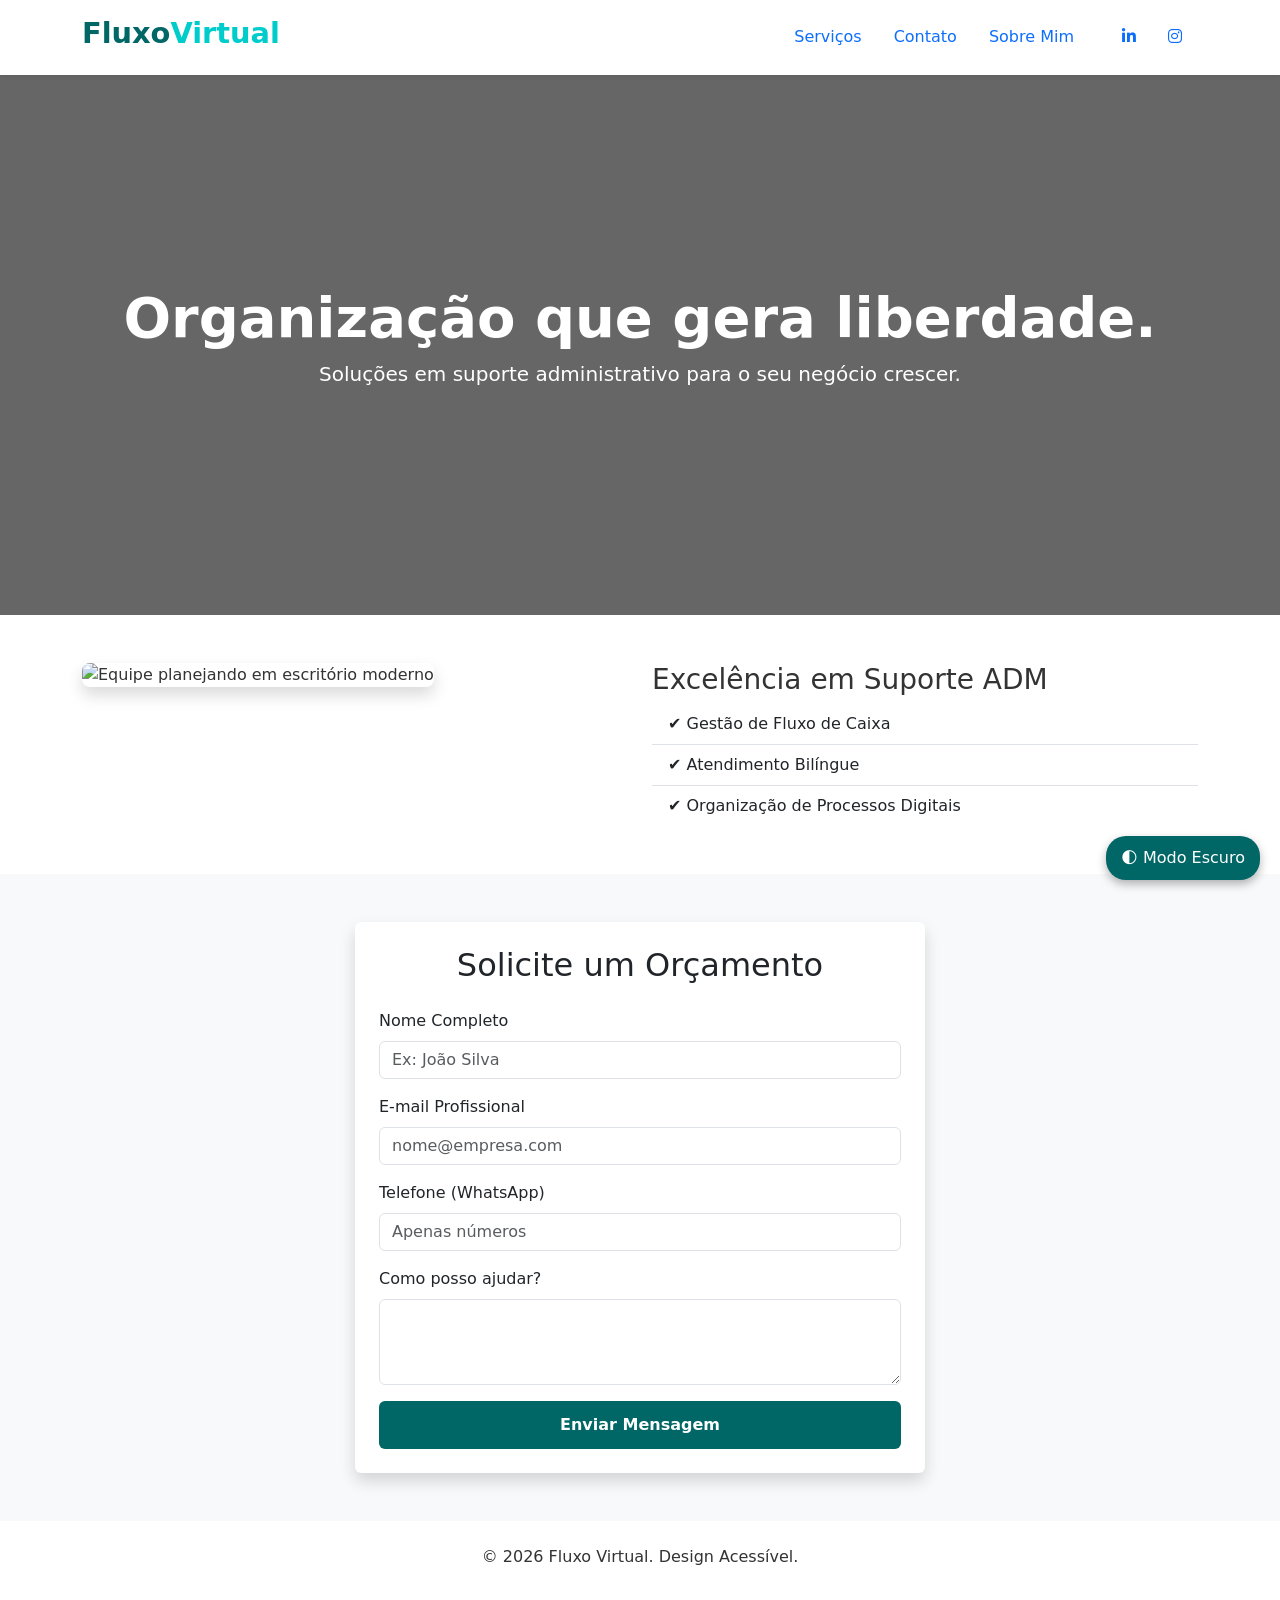
==== index.html @ 2cd42450 "Esboço do projeto" ====
<!DOCTYPE html>
<html lang="pt-BR">
<head>
    <meta charset="UTF-8">
    <meta name="viewport" content="width=device-width, initial-scale=1.0">
    <title>Fluxo Virtual | Assistência Estratégica</title>
    <link href="https://cdn.jsdelivr.net/npm/bootstrap@5.3.0/dist/css/bootstrap.min.css" rel="stylesheet">
    <link rel="stylesheet" href="https://cdnjs.cloudflare.com/ajax/libs/font-awesome/6.4.0/css/all.min.css">
    <link rel="stylesheet" href="style.css">
</head>
<body>

    <div class="theme-switch-wrapper">
        <button id="theme-toggle" aria-label="Alternar modo claro e escuro">🌓 Modo Escuro</button>
    </div>

    <header class="container-fluid py-3 shadow-sm sticky-top bg-white">
        <div class="container d-flex justify-content-between align-items-center">
            <h1 class="logo">Fluxo<span>Virtual</span></h1>
            <nav>
                <ul class="nav align-items-center">
                    <li class="nav-item d-none d-md-block"><a class="nav-link" href="#servicos">Serviços</a></li>
                    <li class="nav-item d-none d-md-block"><a class="nav-link" href="#contato">Contato</a></li>
                    <li class="nav-item d-none d-md-block"><a class="nav-link" href="#sobre mim">Sobre Mim</a></li>
                    <li class="nav-item ms-3">
                        <a class="nav-link social-icon" href="https://www.linkedin.com/in/santyago/" target="_blank" aria-label="LinkedIn">
                            <i class="fab fa-linkedin-in"></i>
                        </a>
                    </li>
                    <li class="nav-item">
                        <a class="nav-link social-icon" href="https://instagram.com/yagosantiago_39" target="_blank" aria-label="Instagram">
                            <i class="fab fa-instagram"></i>
                        </a>
                    </li>
                </ul>
            </nav>
        </div>
    </header>

    <main>
        <section class="hero-section text-center d-flex align-items-center">
            <div class="container">
                <h2 class="display-4 fw-bold">Organização que gera liberdade.</h2>
                <p class="lead">Soluções em suporte administrativo para o seu negócio crescer.</p>
            </div>
        </section>

        <section id="servicos" class="container py-5">
            <div class="row g-4">
                <div class="col-md-6">
                    <img src="https://images.unsplash.com/photo-1521737711867-e3b97375f902?auto=format&fit=crop&w=600&q=80" alt="Equipe planejando em escritório moderno" class="img-fluid rounded-3 shadow">
                </div>
                <div class="col-md-6 d-flex flex-column justify-content-center">
                    <h3>Excelência em Suporte ADM</h3>
                    <ul class="list-group list-group-flush">
                        <li class="list-group-item">✔️ Gestão de Fluxo de Caixa</li>
                        <li class="list-group-item">✔️ Atendimento Bilíngue</li>
                        <li class="list-group-item">✔️ Organização de Processos Digitais</li>
                    </ul>
                </div>
            </div>
        </section>

        <section id="contato" class="bg-light py-5">
            <div class="container">
                <div class="row justify-content-center">
                    <div class="col-lg-6 card p-4 shadow border-0">
                        <h2 class="text-center mb-4">Solicite um Orçamento</h2>
                        <form id="contactForm">
                            <div class="mb-3">
                                <label for="nome" class="form-label">Nome Completo</label>
                                <input type="text" class="form-control" id="nome" required minlength="3" placeholder="Ex: João Silva">
                            </div>
                            <div class="mb-3">
                                <label for="email" class="form-label">E-mail Profissional</label>
                                <input type="email" class="form-control" id="email" required placeholder="nome@empresa.com">
                            </div>
                            <div class="mb-3">
                                <label for="telefone" class="form-label">Telefone (WhatsApp)</label>
                                <input type="tel" class="form-control" id="telefone" required pattern="[0-9]{10,11}" placeholder="Apenas números">
                            </div>
                            <div class="mb-3">
                                <label for="mensagem" class="form-label">Como posso ajudar?</label>
                                <textarea class="form-control" id="mensagem" rows="3" maxlength="300" required></textarea>
                            </div>
                            <button type="submit" class="btn btn-primary w-100">Enviar Mensagem</button>
                        </form>
                    </div>
                </div>
            </div>
        </section>
    </main>

    <footer class="py-4 text-center">
        <p>&copy; 2026 Fluxo Virtual. Design Acessível.</p>
    </footer>

    <script>
        const btn = document.getElementById('theme-toggle');
        btn.addEventListener('click', () => {
            document.body.classList.toggle('dark-mode');
            btn.innerText = document.body.classList.contains('dark-mode') ? "☀️ Modo Claro" : "🌓 Modo Escuro";
        });
    </script>
</body>
</html>
---- style.css ----
/* Atributo 1: Variáveis para facilitar o Modo Escuro */
:root {
    --primary-color: #006666;
    --bg-color: #ffffff;
    --text-color: #333333;
    --card-bg: #ffffff;
}

/* Atributo 2: Configurações de Transição */
body {
    background-color: var(--bg-color);
    color: var(--text-color);
    transition: background 0.4s, color 0.4s;
    overflow-x: hidden;
}

/* Atributo 3: Estilização da Logo (Seletores combinados) */
.logo {
    font-size: 1.8rem;
    font-weight: 800;
    color: var(--primary-color);
}
.logo span { color: #00cccc; }

/* Atributo 4: Background com Imagem Profissional e Overlay */
.hero-section {
    height: 60vh;
    background: linear-gradient(rgba(0,0,0,0.6), rgba(0,0,0,0.6)), 
                url('https://images.unsplash.com/photo-1486312338219-ce68d2c6f44d?auto=format&fit=crop&w=1350&q=80');
    background-size: cover;
    background-position: center;
    color: white;
}

/* Atributo 5: Customização de botões e estados (Pseudo-classes) */
.btn-primary {
    background-color: var(--primary-color);
    border: none;
    padding: 12px;
    font-weight: bold;
}
.btn-primary:hover {
    background-color: #004d4d;
    transform: scale(1.02);
}

/* Atributo 6: Estilos para o MODO ESCURO */
body.dark-mode {
    --bg-color: #121212;
    --text-color: #f0f0f0;
    --card-bg: #1e1e1e;
}
.dark-mode .card, .dark-mode header, .dark-mode .bg-light {
    background-color: var(--card-bg) !important;
    color: white;
}
.dark-mode input, .dark-mode textarea {
    background-color: #2d2d2d;
    color: white;
    border-color: #444;
}

/* Botão de Toggle de Acessibilidade */
.theme-switch-wrapper {
    position: fixed;
    bottom: 20px;
    right: 20px;
    z-index: 9999;
}
#theme-toggle {
    border: none;
    padding: 10px 15px;
    border-radius: 20px;
    cursor: pointer;
    background: var(--primary-color);
    color: white;
    box-shadow: 0 4px 10px rgba(0,0,0,0.3);
}
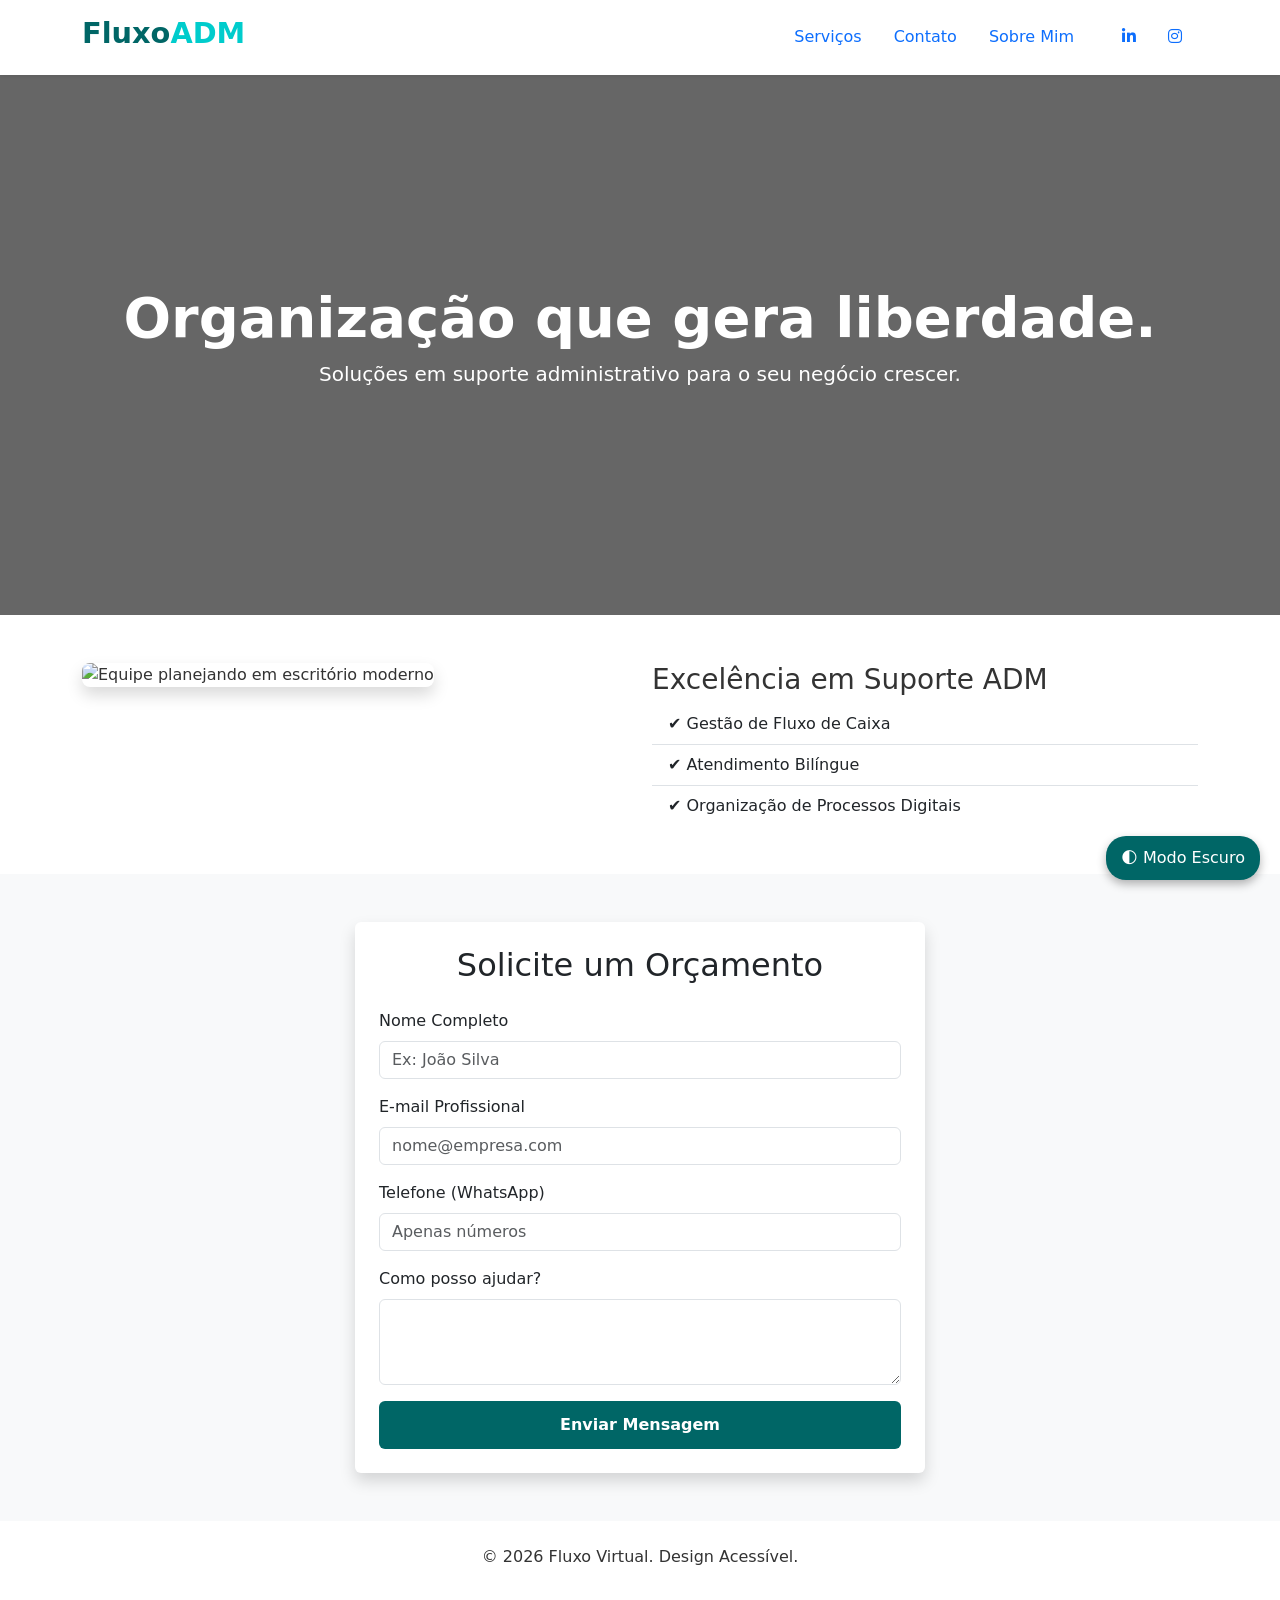
==== commit c4b9e2f7: "Alteração do nome" ====
--- a/index.html
+++ b/index.html
@@ -3,7 +3,7 @@
 <head>
     <meta charset="UTF-8">
     <meta name="viewport" content="width=device-width, initial-scale=1.0">
-    <title>Fluxo Virtual | Assistência Estratégica</title>
+    <title>Fluxo ADM | Assistência Administrativa</title>
     <link href="https://cdn.jsdelivr.net/npm/bootstrap@5.3.0/dist/css/bootstrap.min.css" rel="stylesheet">
     <link rel="stylesheet" href="https://cdnjs.cloudflare.com/ajax/libs/font-awesome/6.4.0/css/all.min.css">
     <link rel="stylesheet" href="style.css">
@@ -16,7 +16,7 @@
 
     <header class="container-fluid py-3 shadow-sm sticky-top bg-white">
         <div class="container d-flex justify-content-between align-items-center">
-            <h1 class="logo">Fluxo<span>Virtual</span></h1>
+            <h1 class="logo">Fluxo<span>ADM</span></h1>
             <nav>
                 <ul class="nav align-items-center">
                     <li class="nav-item d-none d-md-block"><a class="nav-link" href="#servicos">Serviços</a></li>
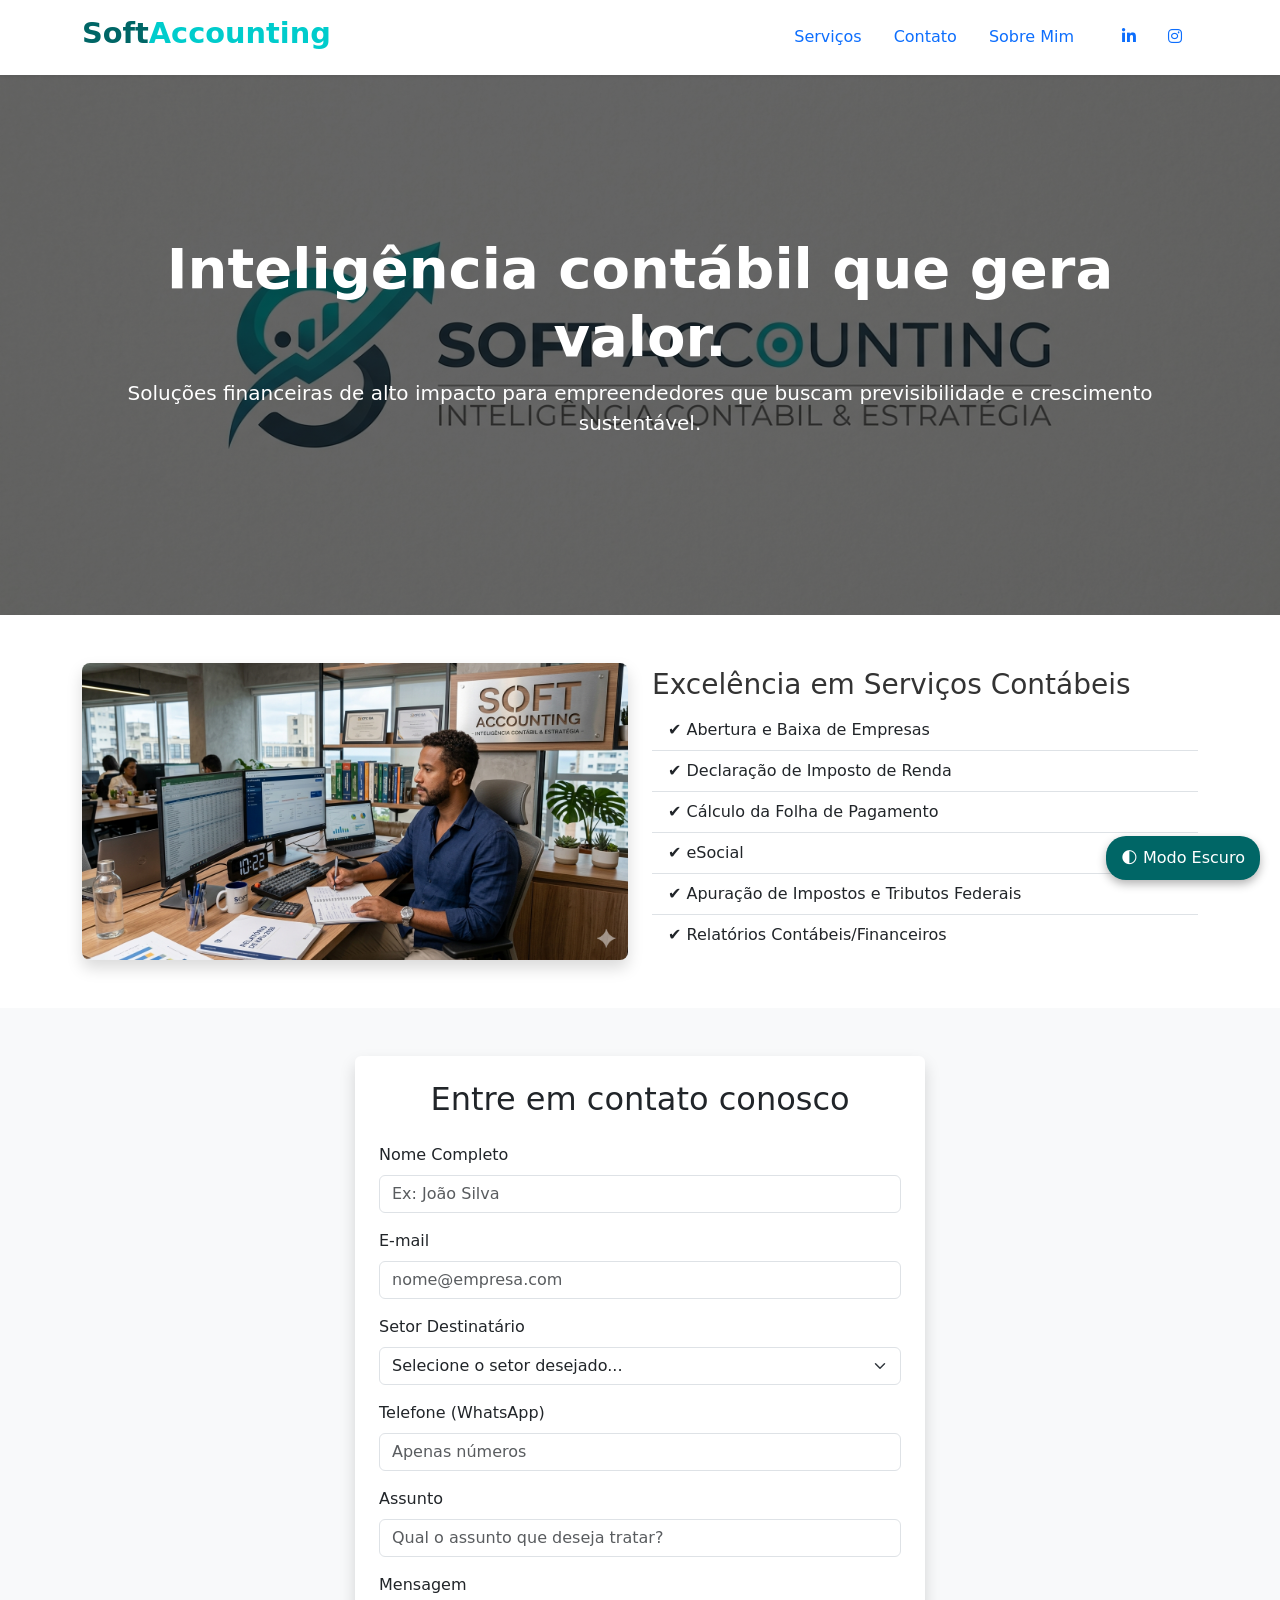
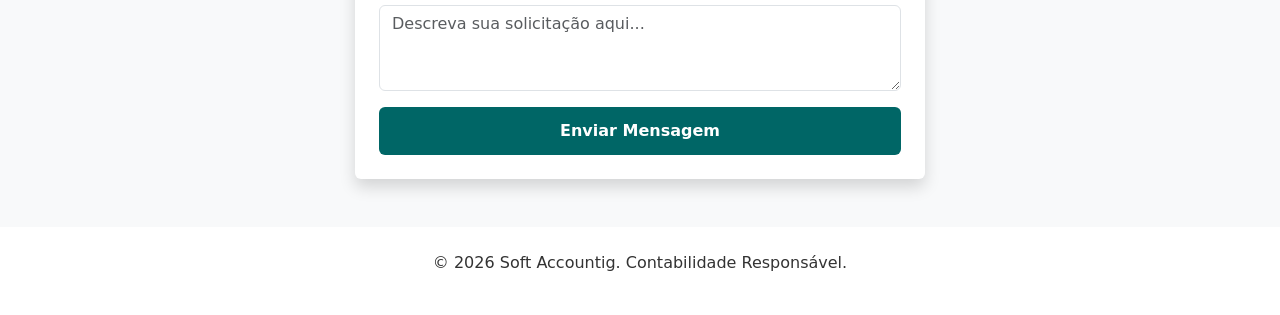
==== commit a3c84952: "Adição de lista dentro do formulário para listar os setores do escritório de contabilidade" ====
--- a/index.html
+++ b/index.html
@@ -3,7 +3,7 @@
 <head>
     <meta charset="UTF-8">
     <meta name="viewport" content="width=device-width, initial-scale=1.0">
-    <title>Fluxo ADM | Assistência Administrativa</title>
+    <title>Soft Accounting | Contabilidade Responsável</title>
     <link href="https://cdn.jsdelivr.net/npm/bootstrap@5.3.0/dist/css/bootstrap.min.css" rel="stylesheet">
     <link rel="stylesheet" href="https://cdnjs.cloudflare.com/ajax/libs/font-awesome/6.4.0/css/all.min.css">
     <link rel="stylesheet" href="style.css">
@@ -16,7 +16,7 @@
 
     <header class="container-fluid py-3 shadow-sm sticky-top bg-white">
         <div class="container d-flex justify-content-between align-items-center">
-            <h1 class="logo">Fluxo<span>ADM</span></h1>
+            <h1 class="logo">Soft<span>Accounting</span></h1>
             <nav>
                 <ul class="nav align-items-center">
                     <li class="nav-item d-none d-md-block"><a class="nav-link" href="#servicos">Serviços</a></li>
@@ -38,24 +38,27 @@
     </header>
 
     <main>
-        <section class="hero-section text-center d-flex align-items-center">
+        <section class="imagem_principal text-center d-flex align-items-center">
             <div class="container">
-                <h2 class="display-4 fw-bold">Organização que gera liberdade.</h2>
-                <p class="lead">Soluções em suporte administrativo para o seu negócio crescer.</p>
+                <h2 class="display-4 fw-bold">Inteligência contábil que gera valor.</h2>
+                <p class="lead">Soluções financeiras de alto impacto para empreendedores que buscam previsibilidade e crescimento sustentável.</p>
             </div>
         </section>
 
         <section id="servicos" class="container py-5">
             <div class="row g-4">
                 <div class="col-md-6">
-                    <img src="https://images.unsplash.com/photo-1521737711867-e3b97375f902?auto=format&fit=crop&w=600&q=80" alt="Equipe planejando em escritório moderno" class="img-fluid rounded-3 shadow">
+                    <img src="img/contador-trabalhando.png" alt="Contador trabalhando em frente ao computador" class="img-fluid rounded-3 shadow">
                 </div>
                 <div class="col-md-6 d-flex flex-column justify-content-center">
-                    <h3>Excelência em Suporte ADM</h3>
+                    <h3>Excelência em Serviços Contábeis</h3>
                     <ul class="list-group list-group-flush">
-                        <li class="list-group-item">✔️ Gestão de Fluxo de Caixa</li>
-                        <li class="list-group-item">✔️ Atendimento Bilíngue</li>
-                        <li class="list-group-item">✔️ Organização de Processos Digitais</li>
+                        <li class="list-group-item">✔️ Abertura e Baixa de Empresas</li>
+                        <li class="list-group-item">✔️ Declaração de Imposto de Renda</li>
+                        <li class="list-group-item">✔️ Cálculo da Folha de Pagamento</li>
+                        <li class="list-group-item">✔️ eSocial</li>
+                        <li class="list-group-item">✔️ Apuração de Impostos e Tributos Federais</li>
+                        <li class="list-group-item">✔️ Relatórios Contábeis/Financeiros</li>
                     </ul>
                 </div>
             </div>
@@ -65,24 +68,44 @@
             <div class="container">
                 <div class="row justify-content-center">
                     <div class="col-lg-6 card p-4 shadow border-0">
-                        <h2 class="text-center mb-4">Solicite um Orçamento</h2>
+                        <h2 class="text-center mb-4">Entre em contato conosco</h2>
                         <form id="contactForm">
                             <div class="mb-3">
                                 <label for="nome" class="form-label">Nome Completo</label>
                                 <input type="text" class="form-control" id="nome" required minlength="3" placeholder="Ex: João Silva">
                             </div>
+
                             <div class="mb-3">
-                                <label for="email" class="form-label">E-mail Profissional</label>
+                                <label for="email" class="form-label">E-mail</label>
                                 <input type="email" class="form-control" id="email" required placeholder="nome@empresa.com">
                             </div>
+
+                            <div class="mb-3">
+                                <label for="setor" class="form-label">Setor Destinatário</label>
+                                <select class="form-select" id="setor" required>
+                                    <option value="" selected disabled>Selecione o setor desejado...</option>
+                                    <option value="contabil">Departamento Legal</option>
+                                    <option value="contabil">Departamento Contábil</option>
+                                    <option value="fiscal">Departamento Fiscal</option>
+                                    <option value="pessoal">Departamento Pessoal</option>
+                                </select>
+                            </div>
+
                             <div class="mb-3">
                                 <label for="telefone" class="form-label">Telefone (WhatsApp)</label>
                                 <input type="tel" class="form-control" id="telefone" required pattern="[0-9]{10,11}" placeholder="Apenas números">
                             </div>
+
                             <div class="mb-3">
-                                <label for="mensagem" class="form-label">Como posso ajudar?</label>
-                                <textarea class="form-control" id="mensagem" rows="3" maxlength="300" required></textarea>
+                                <label for="assunto" class="form-label">Assunto</label>
+                                <input type="text" class="form-control" id="assunto" required placeholder="Qual o assunto que deseja tratar?">
                             </div>
+
+                            <div class="mb-3">
+                                <label for="mensagem" class="form-label">Mensagem</label>
+                                <textarea class="form-control" id="mensagem" rows="3" maxlength="300" required placeholder="Descreva sua solicitação aqui..."></textarea>
+                            </div>
+
                             <button type="submit" class="btn btn-primary w-100">Enviar Mensagem</button>
                         </form>
                     </div>
@@ -92,7 +115,7 @@
     </main>
 
     <footer class="py-4 text-center">
-        <p>&copy; 2026 Fluxo Virtual. Design Acessível.</p>
+        <p>&copy; 2026 Soft Accountig. Contabilidade Responsável.</p>
     </footer>
 
     <script>
--- a/style.css
+++ b/style.css
@@ -23,10 +23,10 @@
 .logo span { color: #00cccc; }
 
 /* Atributo 4: Background com Imagem Profissional e Overlay */
-.hero-section {
+.imagem_principal {
     height: 60vh;
     background: linear-gradient(rgba(0,0,0,0.6), rgba(0,0,0,0.6)), 
-                url('https://images.unsplash.com/photo-1486312338219-ce68d2c6f44d?auto=format&fit=crop&w=1350&q=80');
+                url('img/logo_soft_accountig.png');
     background-size: cover;
     background-position: center;
     color: white;
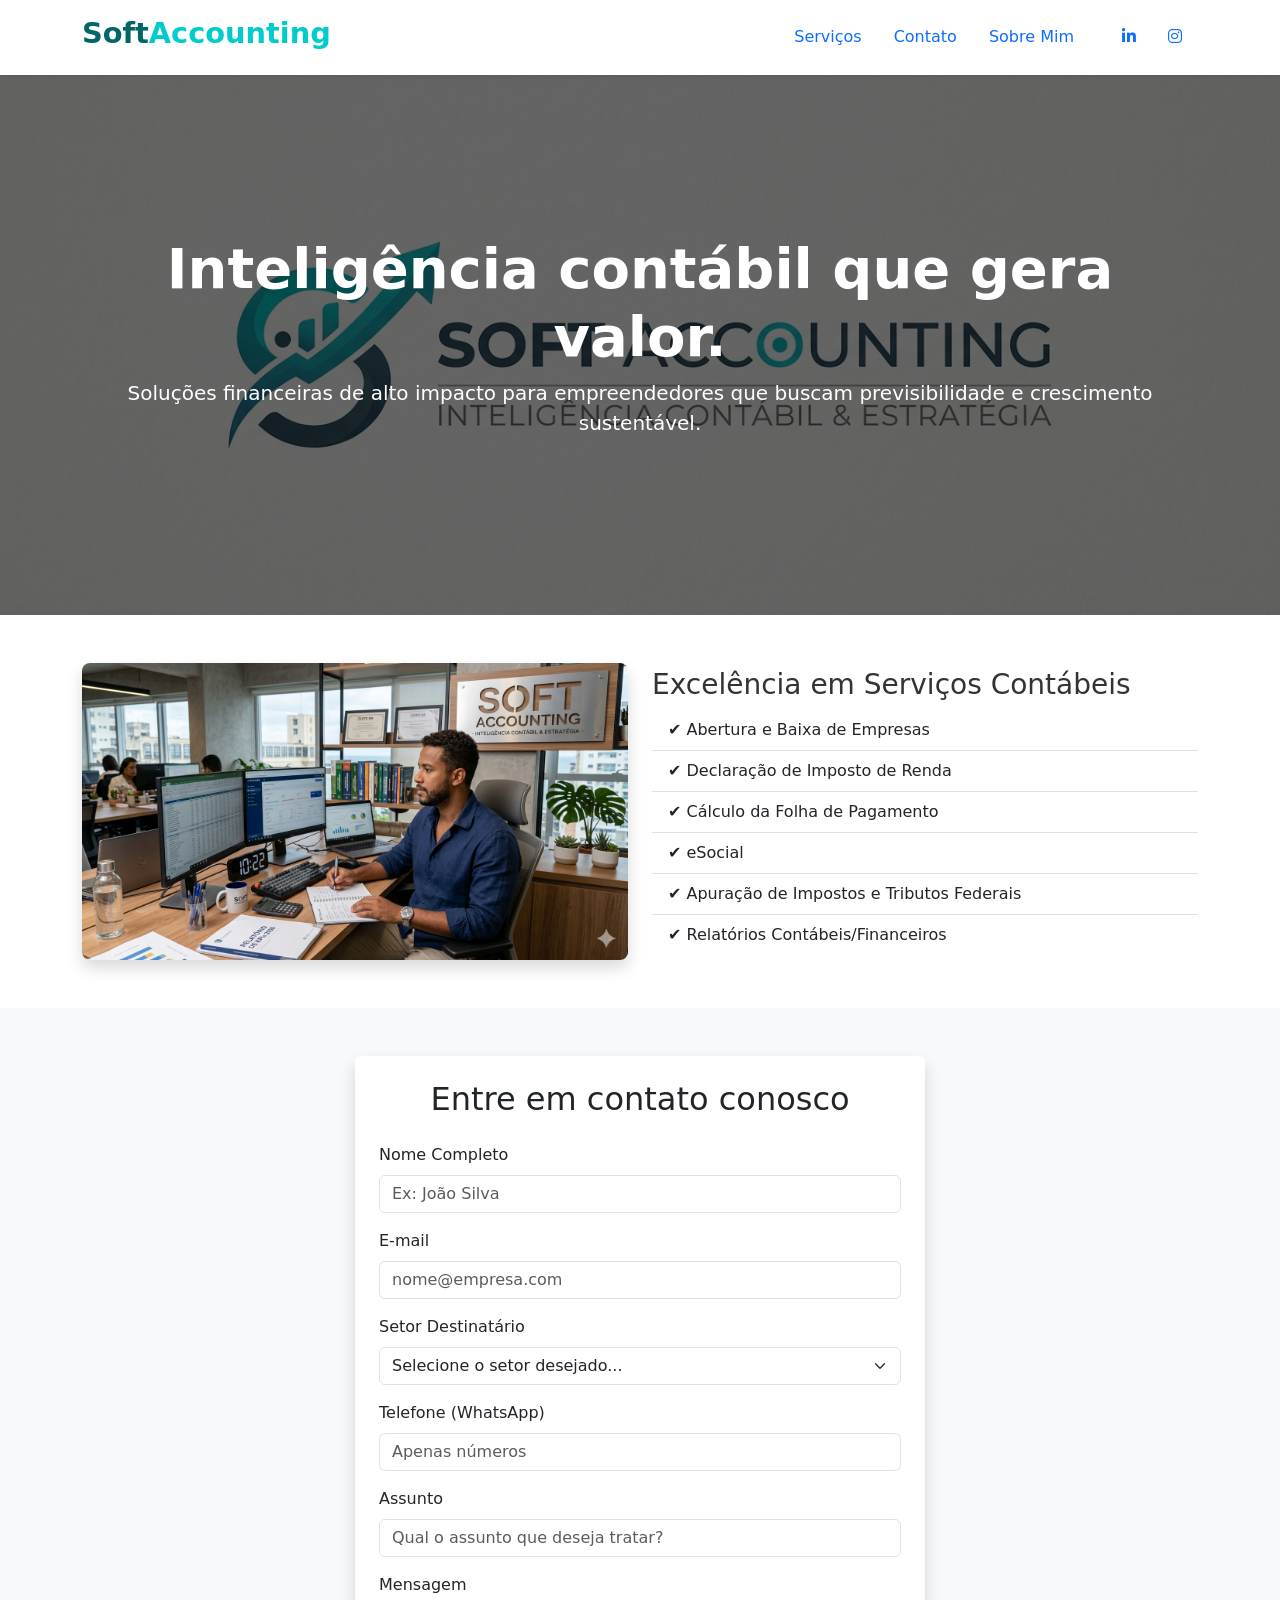
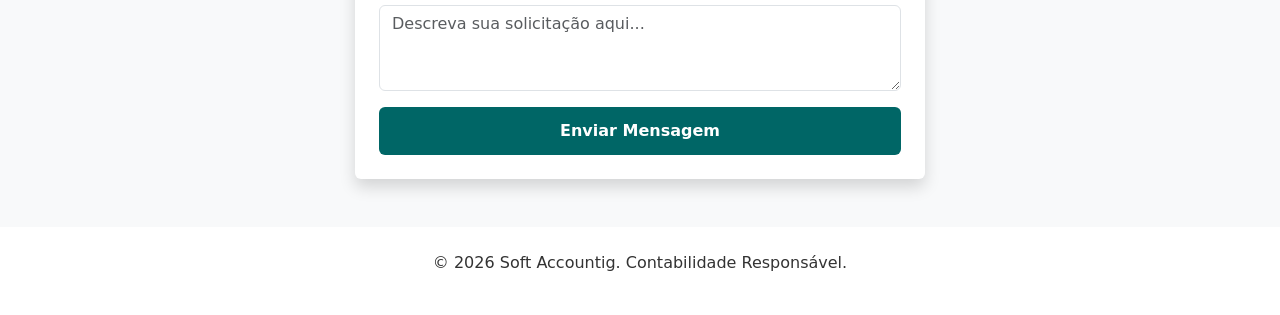
==== commit 6f2c333d: "Link com o arquivo script.js e remoção do botão modo escuro dos arquivos HTML" ====
--- a/index.html
+++ b/index.html
@@ -10,18 +10,15 @@
 </head>
 <body>
 
-    <div class="theme-switch-wrapper">
-        <button id="theme-toggle" aria-label="Alternar modo claro e escuro">🌓 Modo Escuro</button>
-    </div>
 
     <header class="container-fluid py-3 shadow-sm sticky-top bg-white">
         <div class="container d-flex justify-content-between align-items-center">
             <h1 class="logo">Soft<span>Accounting</span></h1>
             <nav>
                 <ul class="nav align-items-center">
-                    <li class="nav-item d-none d-md-block"><a class="nav-link" href="#servicos">Serviços</a></li>
+                    <li class="nav-item d-none d-md-block"><a class="nav-link" href="servicos.html">Serviços</a></li>
                     <li class="nav-item d-none d-md-block"><a class="nav-link" href="#contato">Contato</a></li>
-                    <li class="nav-item d-none d-md-block"><a class="nav-link" href="#sobre mim">Sobre Mim</a></li>
+                    <li class="nav-item d-none d-md-block"><a class="nav-link" href="sobre.html">Sobre Mim</a> </li>
                     <li class="nav-item ms-3">
                         <a class="nav-link social-icon" href="https://www.linkedin.com/in/santyago/" target="_blank" aria-label="LinkedIn">
                             <i class="fab fa-linkedin-in"></i>
@@ -118,12 +115,6 @@
         <p>&copy; 2026 Soft Accountig. Contabilidade Responsável.</p>
     </footer>
 
-    <script>
-        const btn = document.getElementById('theme-toggle');
-        btn.addEventListener('click', () => {
-            document.body.classList.toggle('dark-mode');
-            btn.innerText = document.body.classList.contains('dark-mode') ? "☀️ Modo Claro" : "🌓 Modo Escuro";
-        });
-    </script>
+    <script src="script.js"></script>
 </body>
 </html>
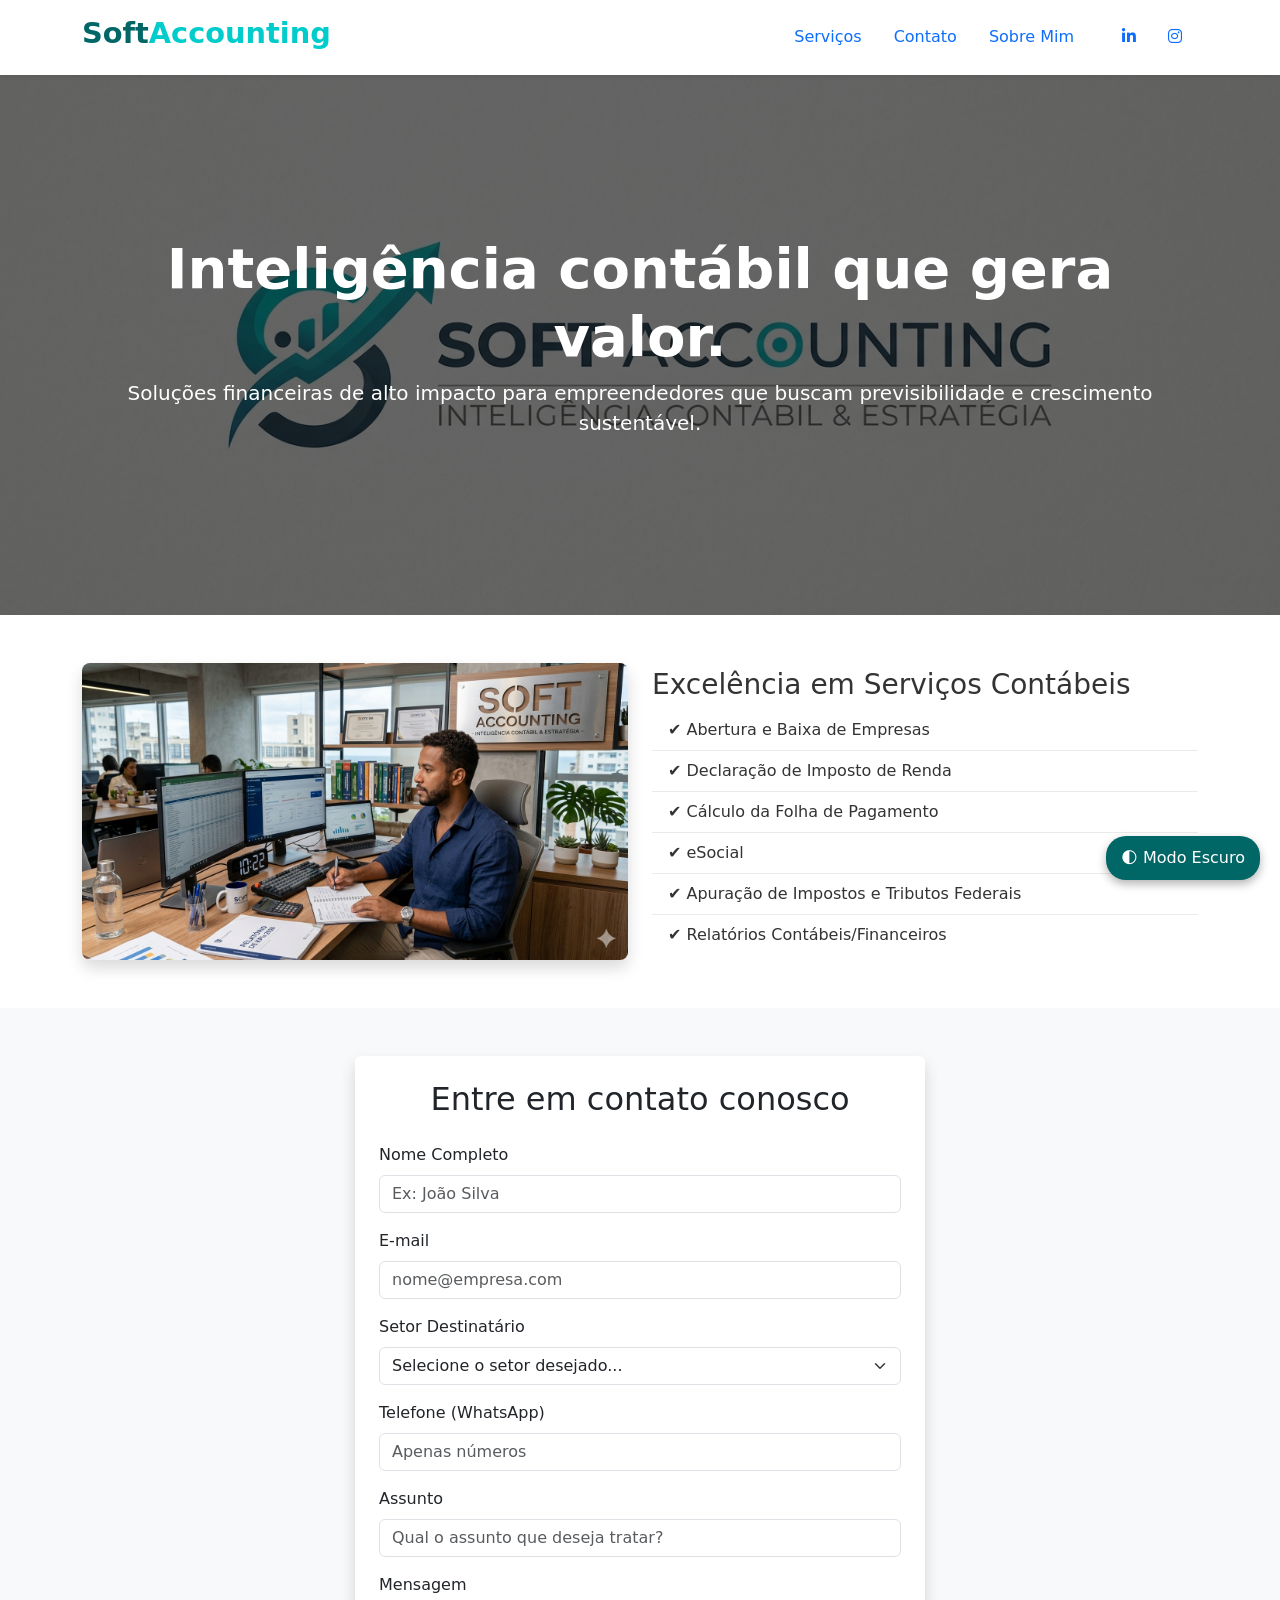
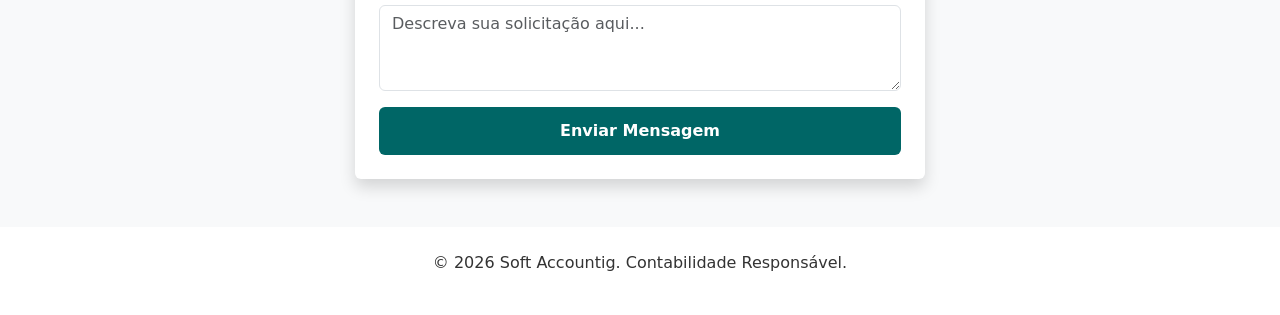
==== commit 10fdd577: "Alteração no link do instagram" ====
--- a/index.html
+++ b/index.html
@@ -25,7 +25,7 @@
                         </a>
                     </li>
                     <li class="nav-item">
-                        <a class="nav-link social-icon" href="https://instagram.com/yagosantiago_39" target="_blank" aria-label="Instagram">
+                        <a class="nav-link social-icon" href="https://www.instagram.com/broxadasinistra?utm_source=ig_web_button_share_sheet&igsh=ZDNlZDc0MzIxNw==" target="_blank" aria-label="Instagram">
                             <i class="fab fa-instagram"></i>
                         </a>
                     </li>
--- a/style.css
+++ b/style.css
@@ -1,5 +1,5 @@
-/* Atributo 1: Variáveis para facilitar o Modo Escuro */
-:root {
+
+:root { /*Centraliza a configuração de cores da página, onde definimos as cores padrão do modo Claro*/
     --primary-color: #006666;
     --bg-color: #ffffff;
     --text-color: #333333;
@@ -7,7 +7,7 @@
 }
 
 /* Atributo 2: Configurações de Transição */
-body {
+body { /*Configuração do comportamento global da página*/
     background-color: var(--bg-color);
     color: var(--text-color);
     transition: background 0.4s, color 0.4s;
@@ -15,7 +15,7 @@
 }
 
 /* Atributo 3: Estilização da Logo (Seletores combinados) */
-.logo {
+.logo { /*Estilização da logo do escritório na página*/
     font-size: 1.8rem;
     font-weight: 800;
     color: var(--primary-color);
@@ -23,7 +23,7 @@
 .logo span { color: #00cccc; }
 
 /* Atributo 4: Background com Imagem Profissional e Overlay */
-.imagem_principal {
+.imagem_principal { /*Background com a logo do escritório na imagem de cima*/
     height: 60vh;
     background: linear-gradient(rgba(0,0,0,0.6), rgba(0,0,0,0.6)), 
                 url('img/logo_soft_accountig.png');
@@ -32,7 +32,7 @@
     color: white;
 }
 
-/* Atributo 5: Customização de botões e estados (Pseudo-classes) */
+/* Customização dos botões e os seus comportamentos */
 .btn-primary {
     background-color: var(--primary-color);
     border: none;
@@ -51,13 +51,18 @@
     --card-bg: #1e1e1e;
 }
 .dark-mode .card, .dark-mode header, .dark-mode .bg-light {
-    background-color: var(--card-bg) !important;
+    background-color: var(--card-bg) !important; /*o !importanté utilizado no Bootstrap para garantir prioridade de declarações específicas*/
     color: white;
 }
 .dark-mode input, .dark-mode textarea {
     background-color: #2d2d2d;
     color: white;
     border-color: #444;
+}
+.list-group-item {
+    background-color: inherit !important;
+    color: inherit !important;
+    border-color: rgba(150, 150, 150, 0.2) !important;
 }
 
 /* Botão de Toggle de Acessibilidade */
@@ -71,7 +76,7 @@
     border: none;
     padding: 10px 15px;
     border-radius: 20px;
-    cursor: pointer;
+    cursor: pointer; /*Muda a seta do mouse para a mãozinha ao passar o mouse em cima de alguns botões*/
     background: var(--primary-color);
     color: white;
     box-shadow: 0 4px 10px rgba(0,0,0,0.3);
